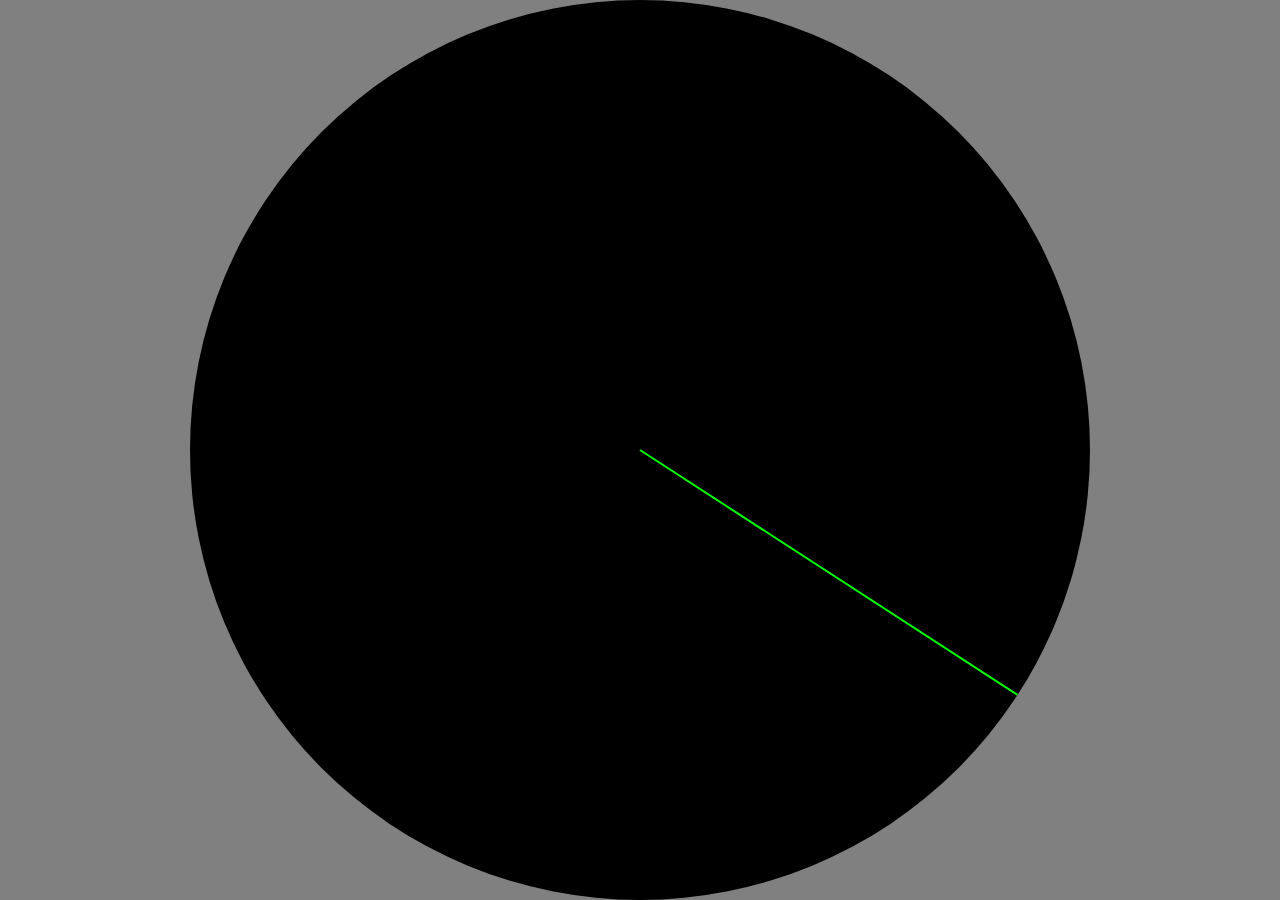
==== index.html @ 274f9bba "Add files via upload" ====
<!DOCTYPE html>
<html lang="ru">
<head>
    <meta charset="UTF-8">
    <title>Радар v5</title>
    <link rel="stylesheet" href="styles.css">
</head>
<body>
    <div class="radar-container">
        <div class="radar-line"></div>
        <div class="intersection-point"></div>
    </div>
    <script src="script.js"></script>
</body>
</html>
---- styles.css ----
body {
    margin: 0;
    display: flex;
    justify-content: center;
    align-items: center;
    min-height: 100vh;
    background: #808080; /* Серый фон */
}

.radar-container {
    position: relative;
    width: 100vmin;
    height: 100vmin;
    background-color: #000; /* Черное поле радара */
    border-radius: 50%;
    /* 12 концентрических окружностей */
    background-image: repeating-radial-gradient(
        circle at center,
        transparent 0%,
        #333 0% 1%,
        transparent 1% 8.33%,
        #333 8.33% 8.34%,
        transparent 8.34% 100%
    );
    /* 12 диаметральных линий */
    background-image: repeating-conic-gradient(
        from 0deg,
        #333 0deg 1deg,
        transparent 1deg 30deg
    );
    background-blend-mode: multiply;
    overflow: hidden;
}

.radar-line {
    position: absolute;
    width: 2px;
    height: 50%;
    background: #0f0;
    left: 50%;
    top: 0;
    transform-origin: bottom center;
    transform: translateX(-50%);
}

.intersection-point {
    position: absolute;
    width: 8px;
    height: 8px;
    background: #0f0;
    border-radius: 50%;
    transform: translate(-50%, -50%);
    display: none;
}
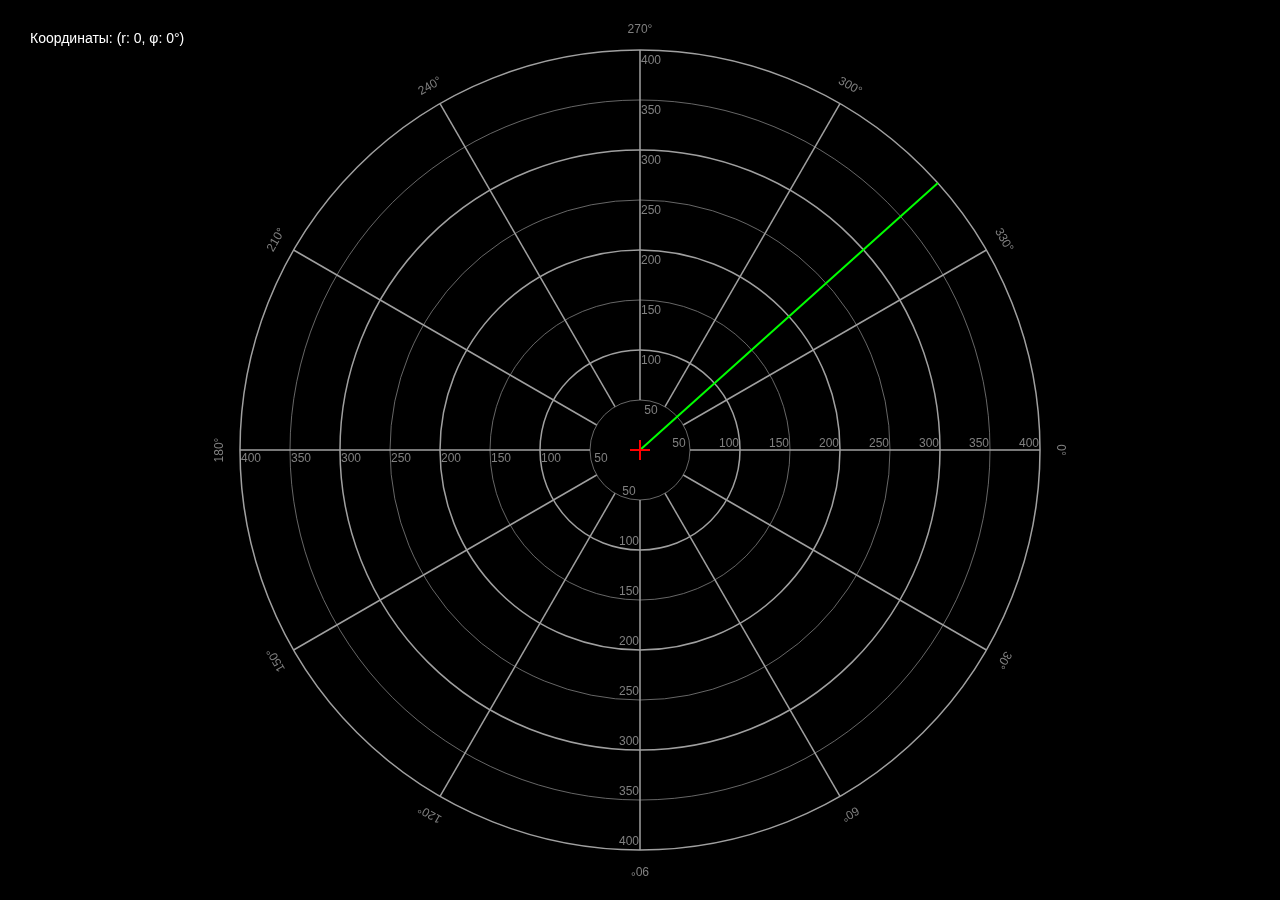
==== commit 26048bdd: "Add files via upload" ====
--- a/index.html
+++ b/index.html
@@ -2,14 +2,12 @@
 <html lang="ru">
 <head>
     <meta charset="UTF-8">
-    <title>Радар v5</title>
+    <title>Радар v7</title>
     <link rel="stylesheet" href="styles.css">
 </head>
 <body>
-    <div class="radar-container">
-        <div class="radar-line"></div>
-        <div class="intersection-point"></div>
-    </div>
+    <canvas id="radarCanvas"></canvas>
+    <div id="coordsDisplay">Координаты: (r: 0, φ: 0°)</div>
     <script src="script.js"></script>
 </body>
 </html>--- a/styles.css
+++ b/styles.css
@@ -7,48 +7,19 @@
     background: #808080; /* Серый фон */
 }
 
-.radar-container {
-    position: relative;
-    width: 100vmin;
-    height: 100vmin;
+canvas {
+    display: block;
     background-color: #000; /* Черное поле радара */
-    border-radius: 50%;
-    /* 12 концентрических окружностей */
-    background-image: repeating-radial-gradient(
-        circle at center,
-        transparent 0%,
-        #333 0% 1%,
-        transparent 1% 8.33%,
-        #333 8.33% 8.34%,
-        transparent 8.34% 100%
-    );
-    /* 12 диаметральных линий */
-    background-image: repeating-conic-gradient(
-        from 0deg,
-        #333 0deg 1deg,
-        transparent 1deg 30deg
-    );
-    background-blend-mode: multiply;
-    overflow: hidden;
 }
 
-.radar-line {
+#coordsDisplay {
     position: absolute;
-    width: 2px;
-    height: 50%;
-    background: #0f0;
-    left: 50%;
-    top: 0;
-    transform-origin: bottom center;
-    transform: translateX(-50%);
-}
-
-.intersection-point {
-    position: absolute;
-    width: 8px;
-    height: 8px;
-    background: #0f0;
-    border-radius: 50%;
-    transform: translate(-50%, -50%);
-    display: none;
+    top: 20px; /* Отступ сверху */
+    left: 20px; /* Отступ слева */
+    color: white;
+    background: rgba(0, 0, 0, 0.7); /* Полупрозрачный черный фон */
+    padding: 10px;
+    border-radius: 5px;
+    font-family: Arial, sans-serif;
+    font-size: 14px;
 }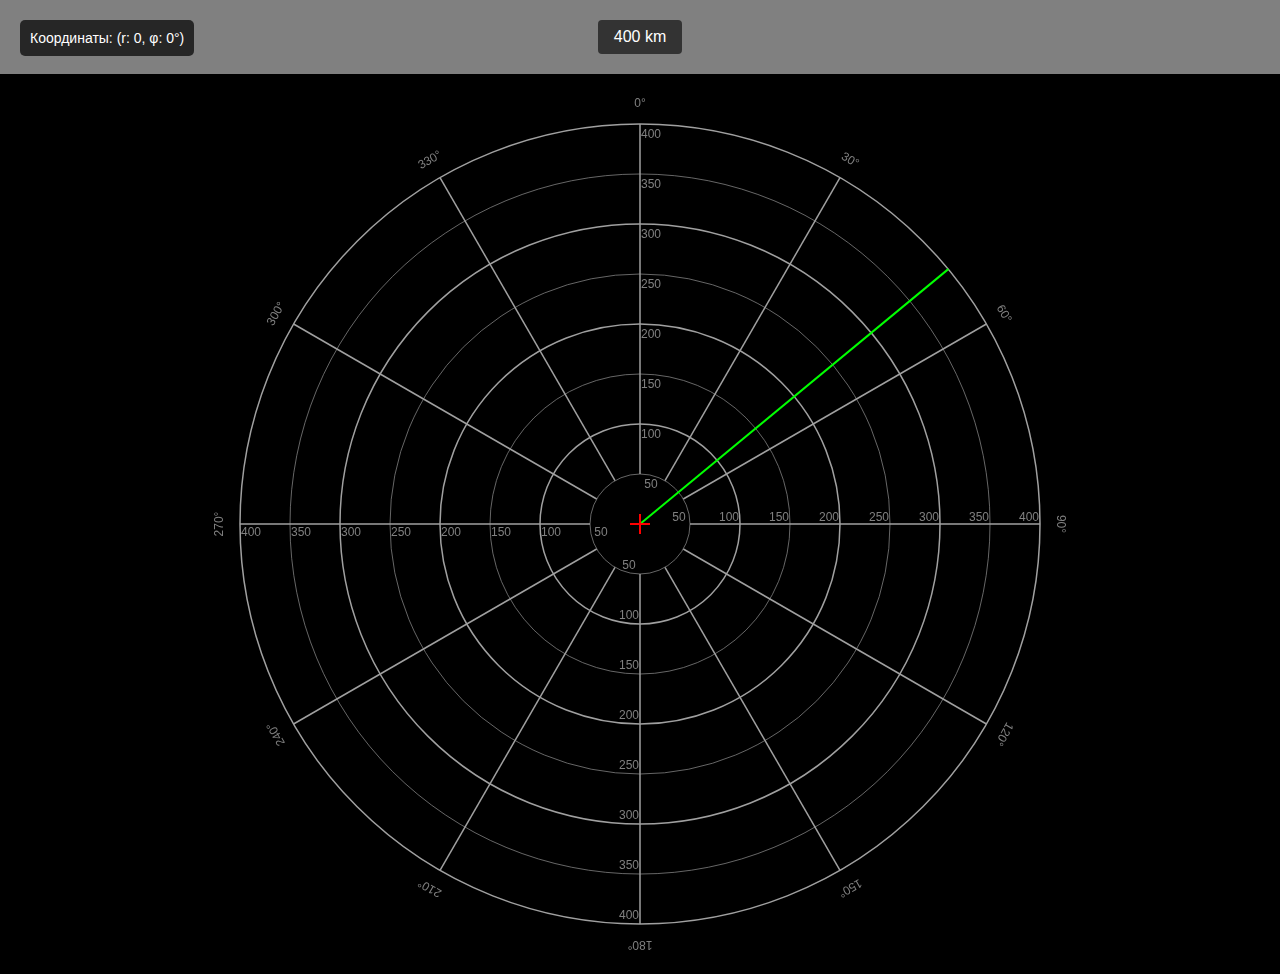
==== commit d2624334: "Основа (сетка, масштаб, линия)" ====
--- a/index.html
+++ b/index.html
@@ -3,9 +3,49 @@
 <head>
     <meta charset="UTF-8">
     <title>Радар v7</title>
-    <link rel="stylesheet" href="styles.css">
+    <style>
+        body {
+            margin: 0;
+            display: flex;
+            flex-direction: column;
+            align-items: center;
+            min-height: 100vh;
+            background: #808080;
+            font-family: Arial, sans-serif;
+        }
+        #controls {
+            margin: 10px 0;
+        }
+        button {
+            padding: 8px 16px;
+            font-size: 16px;
+            cursor: pointer;
+            background: #333;
+            color: white;
+            border: none;
+            border-radius: 4px;
+            margin: 10px;
+        }
+        canvas {
+            display: block;
+            background-color: #000;
+        }
+        #coordsDisplay {
+            position: absolute;
+            top: 20px;
+            left: 20px;
+            color: white;
+            background: rgba(0, 0, 0, 0.7);
+            padding: 10px;
+            border-radius: 5px;
+            font-size: 14px;
+        }
+    </style>
 </head>
 <body>
+    <div id="controls">
+        <button id="scaleButton">Переключить масштаб (25-200)</button>
+    </div>
     <canvas id="radarCanvas"></canvas>
     <div id="coordsDisplay">Координаты: (r: 0, φ: 0°)</div>
     <script src="script.js"></script>
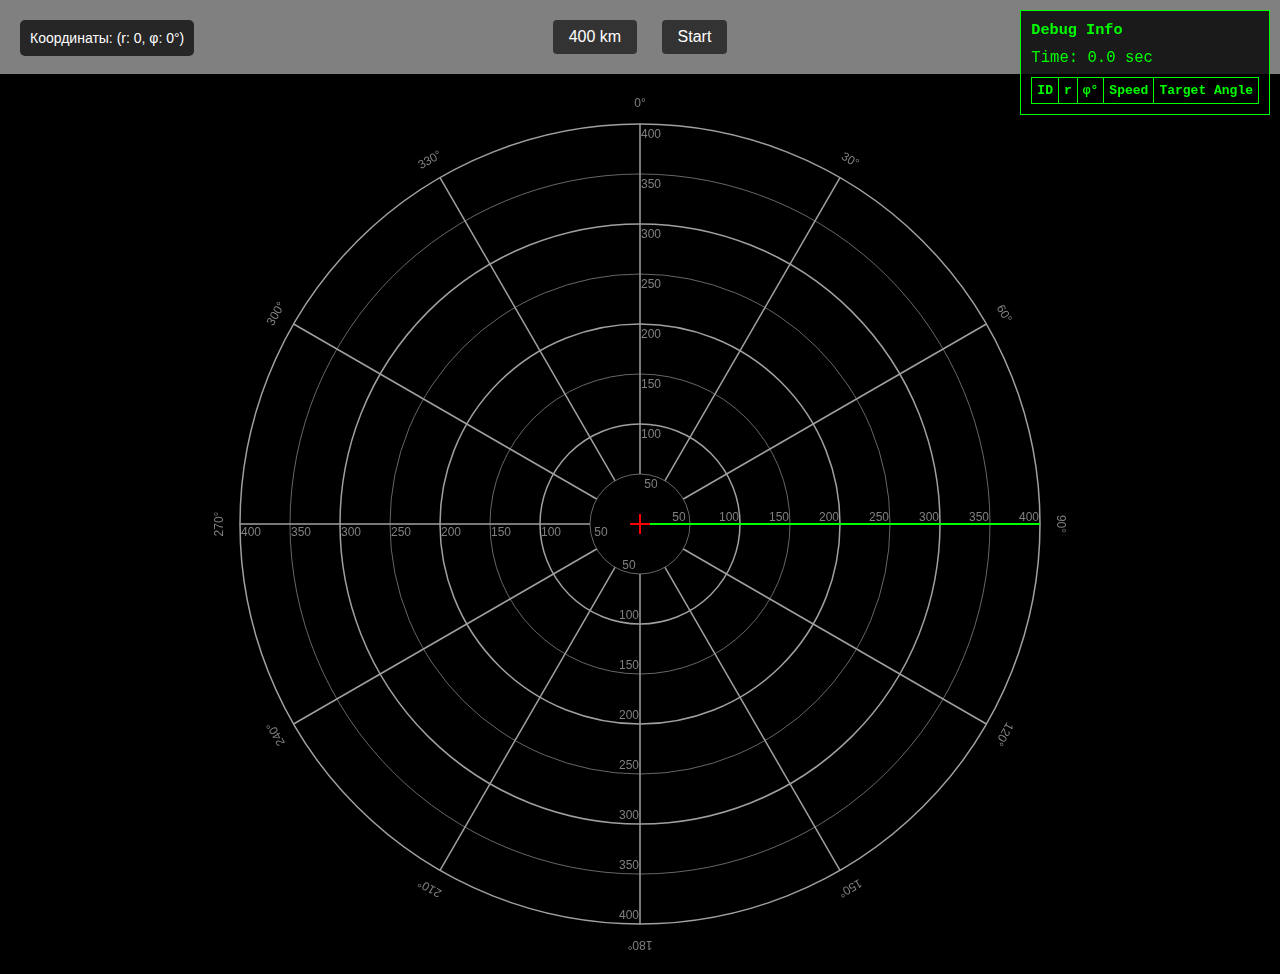
==== commit ce60a53c: "Радар с одной целью" ====
--- a/index.html
+++ b/index.html
@@ -25,6 +25,10 @@
             border: none;
             border-radius: 4px;
             margin: 10px;
+            transition: opacity 0.9s ease;
+        }
+        button:disabled {
+            cursor: not-allowed;
         }
         canvas {
             display: block;
@@ -44,10 +48,33 @@
 </head>
 <body>
     <div id="controls">
-        <button id="scaleButton">Переключить масштаб (25-200)</button>
+        <button id="scaleButton">400 km</button>
+        <button id="startButton">Start</button>
     </div>
     <canvas id="radarCanvas"></canvas>
     <div id="coordsDisplay">Координаты: (r: 0, φ: 0°)</div>
+
+    <!-- Обновляем отладочное окно -->
+    <div id="debugTable" style="position: fixed; top: 10px; right: 10px; background: rgba(0, 0, 0, 0.8); color: #00ff00; padding: 10px; font-family: monospace; border: 1px solid #00ff00;">
+        <h3 style="margin: 0 0 10px 0; color: #00ff00;">Debug Info</h3>
+        <!-- Добавляем поле для времени -->
+        <div id="gameTimer" style="margin-bottom: 10px; font-size: 1.2em;">
+            Time: 0.0 sec
+        </div>
+        <table id="targetTable" style="border-collapse: collapse;">
+            <thead>
+                <tr>
+                    <th style="border: 1px solid #00ff00; padding: 5px;">ID</th>
+                    <th style="border: 1px solid #00ff00; padding: 5px;">r</th>
+                    <th style="border: 1px solid #00ff00; padding: 5px;">φ°</th>
+                    <th style="border: 1px solid #00ff00; padding: 5px;">Speed</th>
+                    <th style="border: 1px solid #00ff00; padding: 5px;">Target Angle</th>
+                </tr>
+            </thead>
+            <tbody id="targetTableBody">
+            </tbody>
+        </table>
+    </div>
     <script src="script.js"></script>
 </body>
 </html>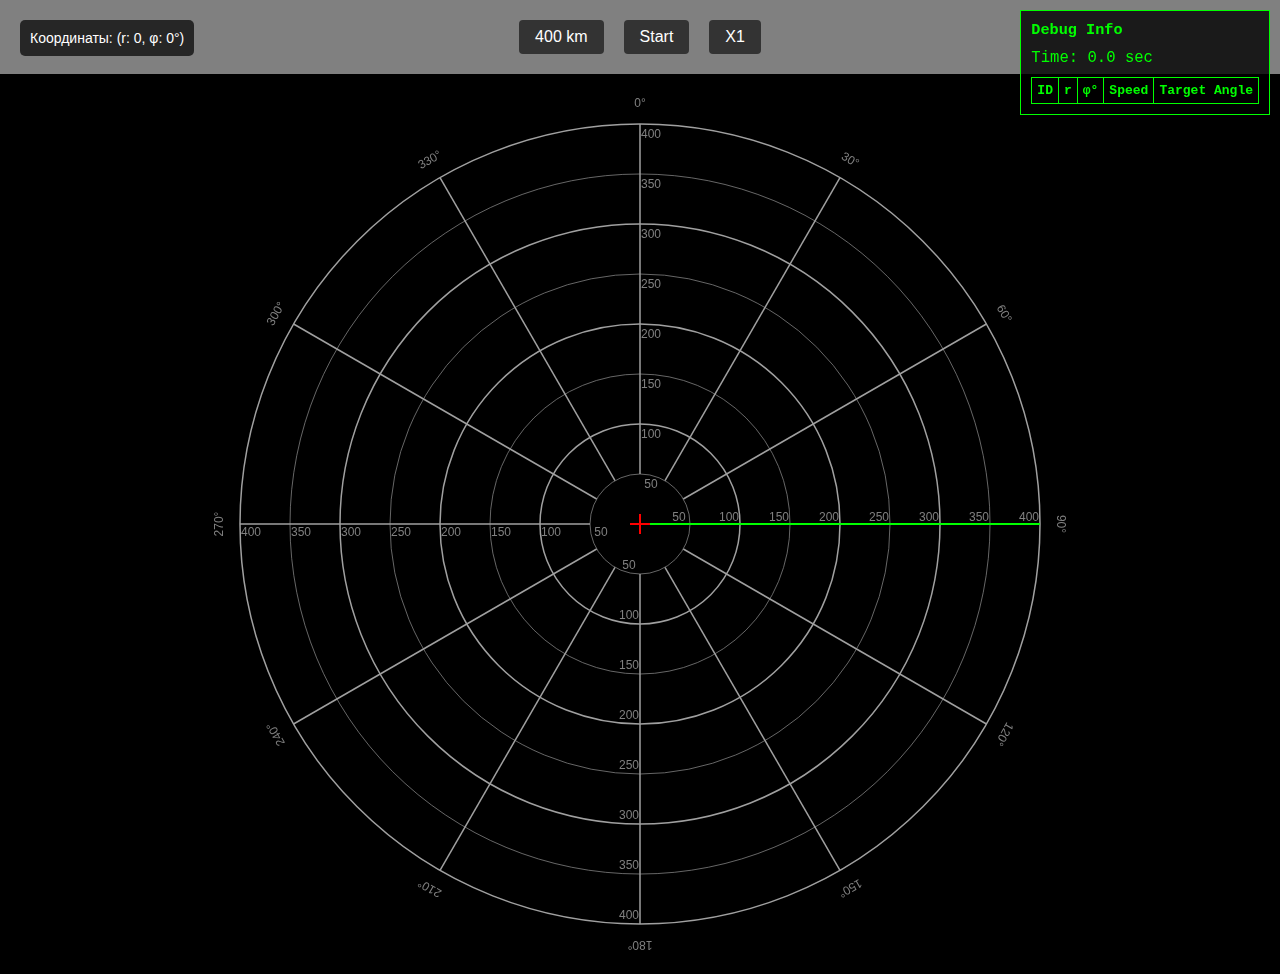
==== commit d97244de: "Radar" ====
--- a/index.html
+++ b/index.html
@@ -5,44 +5,48 @@
     <title>Радар v7</title>
     <style>
         body {
-            margin: 0;
-            display: flex;
-            flex-direction: column;
-            align-items: center;
-            min-height: 100vh;
-            background: #808080;
+            margin: 0; /* Убираем отступы по умолчанию */
+            display: flex; /* Используем flexbox для размещения элементов */
+            flex-direction: column; /* Устанавливаем вертикальное направление для body */
+            align-items: center; /* Центрируем содержимое по горизонтали */
+            min-height: 100vh; /* Устанавливаем минимальную высоту на 100% высоты окна */
+            background: #808080; /* Устанавливаем серый фон */
             font-family: Arial, sans-serif;
         }
         #controls {
-            margin: 10px 0;
+            display: flex; /* Используем flexbox для размещения кнопок в одной строке */
+            justify-content: center; /* Центрируем кнопки по горизонтали */
+            margin: 10px 0; /* Устанавливаем отступы сверху и снизу */
+            width: 100%; /* Занимаем всю ширину контейнера */
         }
         button {
-            padding: 8px 16px;
-            font-size: 16px;
-            cursor: pointer;
-            background: #333;
-            color: white;
-            border: none;
-            border-radius: 4px;
-            margin: 10px;
-            transition: opacity 0.9s ease;
+            padding: 8px 16px; /* Устанавливаем внутренние отступы для кнопок */
+            font-size: 16px; /* Устанавливаем размер шрифта для кнопок */
+            cursor: pointer; /* Изменяем курсор на указатель при наведении */
+            background: #333; /* Устанавливаем цвет фона кнопок */
+            color: white; /* Устанавливаем цвет текста кнопок */
+            border: none; /* Убираем рамку у кнопок */
+            border-radius: 4px; /* Устанавливаем скругление углов кнопок */
+            margin: 10px; /* Устанавливаем отступ между кнопками */
+            transition: opacity 0.9s ease; /* Добавляем плавный переход для изменения прозрачности */
         }
         button:disabled {
             cursor: not-allowed;
         }
         canvas {
-            display: block;
-            background-color: #000;
+            display: block; /* Отображаем canvas как блочный элемент */
+            background-color: #000; /* Устанавливаем черный цвет фона для радара */
         }
         #coordsDisplay {
-            position: absolute;
-            top: 20px;
-            left: 20px;
-            color: white;
-            background: rgba(0, 0, 0, 0.7);
-            padding: 10px;
-            border-radius: 5px;
-            font-size: 14px;
+            position: absolute; /* Устанавливаем абсолютное позиционирование для отображения координат */
+            top: 20px; /* Устанавливаем отступ сверху */
+            left: 20px; /* Устанавливаем отступ слева */
+            color: white; /* Устанавливаем цвет текста */
+            background: rgba(0, 0, 0, 0.7); /* Устанавливаем полупрозрачный черный фон */
+            padding: 10px; /* Устанавливаем внутренние отступы */
+            border-radius: 5px; /* Устанавливаем скругление углов */
+            font-family: Arial, sans-serif; /* Устанавливаем шрифт для текста */
+            font-size: 14px; /* Устанавливаем размер шрифта для текста */
         }
     </style>
 </head>
@@ -50,6 +54,7 @@
     <div id="controls">
         <button id="scaleButton">400 km</button>
         <button id="startButton">Start</button>
+        <button id="stopButton">X1</button>
     </div>
     <canvas id="radarCanvas"></canvas>
     <div id="coordsDisplay">Координаты: (r: 0, φ: 0°)</div>
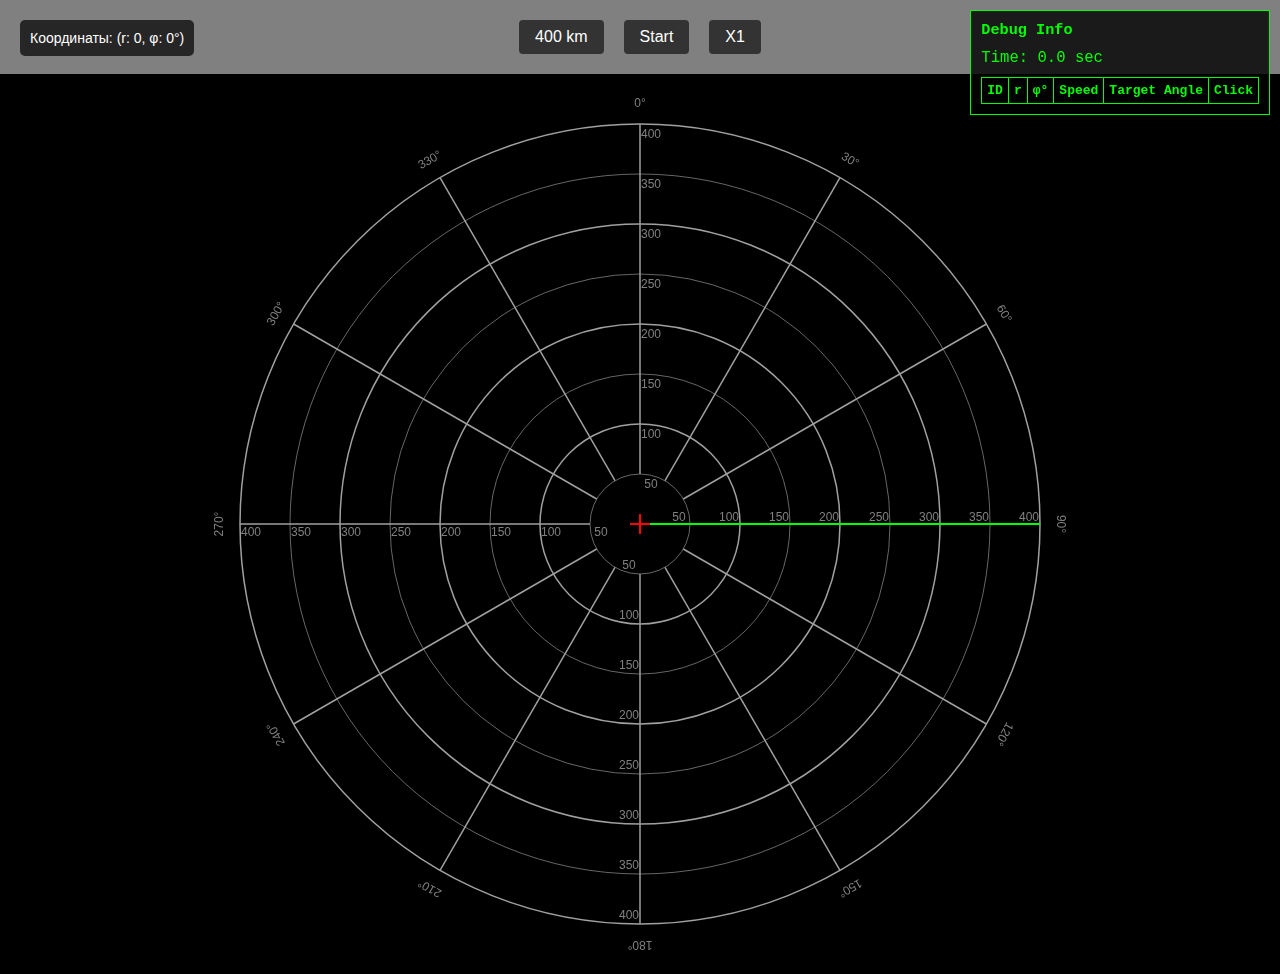
==== commit 74a8ab8e: "Radar" ====
--- a/index.html
+++ b/index.html
@@ -74,6 +74,7 @@
                     <th style="border: 1px solid #00ff00; padding: 5px;">φ°</th>
                     <th style="border: 1px solid #00ff00; padding: 5px;">Speed</th>
                     <th style="border: 1px solid #00ff00; padding: 5px;">Target Angle</th>
+                    <th style="border: 1px solid #00ff00; padding: 5px;">Click</th>
                 </tr>
             </thead>
             <tbody id="targetTableBody">
